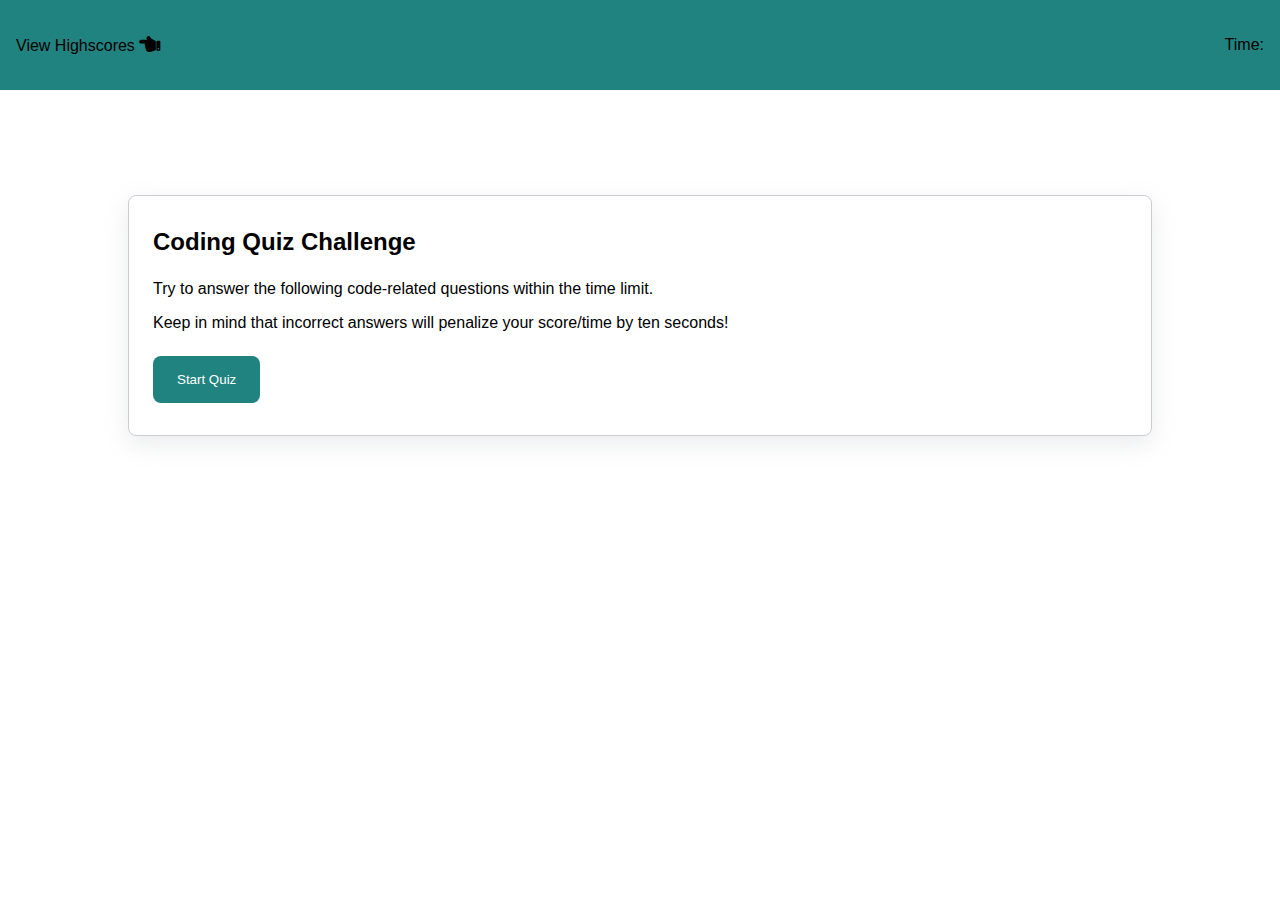
==== week 1 - Quiz app/index.html @ 502e9b3f "added week-1 files and index page style and content" ====
<!DOCTYPE html>
<html lang="en">

<head>
    <meta charset="UTF-8">
    <meta http-equiv="X-UA-Compatible" content="IE=edge">
    <meta name="viewport" content="width=device-width, initial-scale=1.0">
    <link rel="stylesheet" href="./assets/style.css">
    <link rel="stylesheet" href="https://cdnjs.cloudflare.com/ajax/libs/font-awesome/5.15.3/css/all.min.css">
    <title>Codedamn - Quiz Project</title>
</head>

<body>
    <header>
        <a id=leaderboard>View Highscores <i class="fas fa-hand-point-left fa-lg"></i>
            </i></a>
        <p>Time:</p>

    </header>
    <main>
        <div class="container">
            <h2>Coding Quiz Challenge</h2>
            <p>Try to answer the following code-related questions within the time limit.</p>
            <p>Keep in mind that incorrect answers will penalize your score/time by ten seconds!</p>
            <button id="start_quiz">Start Quiz</button>
        </div>
    </main>
    <script src="assets/script.js"></script>
</body>

</html>
---- week 1 - Quiz app/assets/style.css ----
* {
  margin: 0rem;
  padding: 0rem;
  box-sizing: border-box;
}

body {
  font-family: Verdana, sans-serif;
  font-size: 16px;
  background-color: white;
  color: #000000;
}
h2 {
  font-size: 24px;
  padding: 1rem 0rem;
}
p {
  padding: 0.5rem 0rem;
}
a {
  cursor: pointer;
  transition: all 0.2s ease-in-out;
}
a:hover {
  color: white;
}
button {
  margin: 1rem 0rem;
  border: none;
  padding: 1rem 1.5rem;
  border-radius: 0.5rem;
  background-color: #218380;
  transition: all 0.2s ease-in-out;
  color: white;
  cursor: pointer;
}
button:hover {
  background-color: #29a09c;
}

header {
  display: flex;
  justify-content: space-between;
  align-items: center;
  height: 10vh;
  padding: 0rem 1rem;
  background-color: #218380;
}
main {
  height: 50vh;
  display: flex;
  flex-direction: column;
  align-items: center;
  justify-content: center;
}
.container {
  width: 80vw;
  border: 0.1rem solid rgba(149, 157, 165, 0.5);
  border-radius: 0.5rem;
  padding: 1rem 1.5rem;
  box-shadow: rgba(149, 157, 165, 0.2) 0px 8px 24px;
}
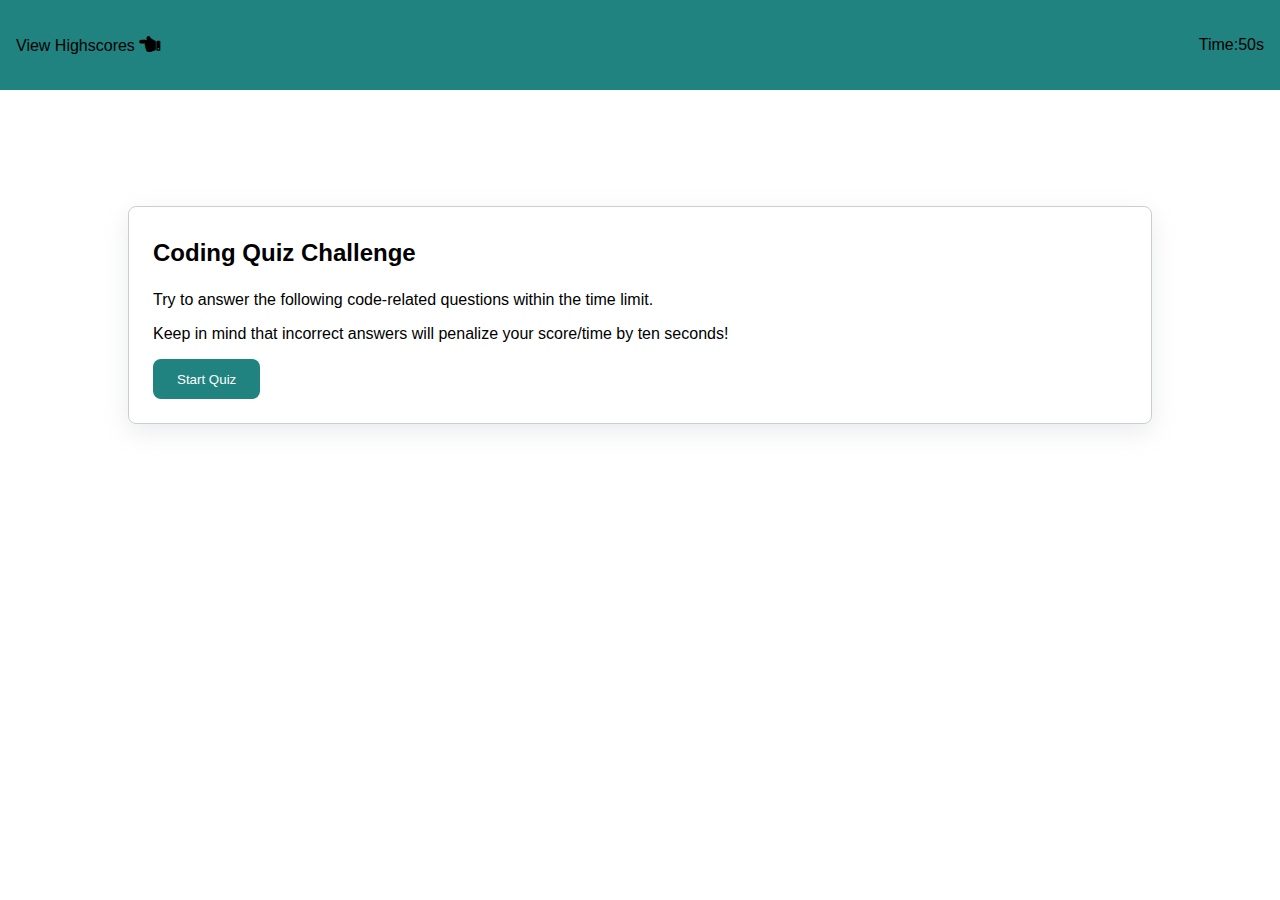
==== commit dc35745f: "added quiz functionlity" ====
--- a/week 1 - Quiz app/index.html
+++ b/week 1 - Quiz app/index.html
@@ -14,15 +14,17 @@
     <header>
         <a id=leaderboard>View Highscores <i class="fas fa-hand-point-left fa-lg"></i>
             </i></a>
-        <p>Time:</p>
+        <p id="timer">Time:50s</p>
 
     </header>
     <main>
-        <div class="container">
+        <div class="container" id="quiz_start_container">
             <h2>Coding Quiz Challenge</h2>
             <p>Try to answer the following code-related questions within the time limit.</p>
             <p>Keep in mind that incorrect answers will penalize your score/time by ten seconds!</p>
             <button id="start_quiz">Start Quiz</button>
+        </div>
+        <div class="container" id="quiz_play_container">
         </div>
     </main>
     <script src="assets/script.js"></script>
--- a/week 1 - Quiz app/assets/style.css
+++ b/week 1 - Quiz app/assets/style.css
@@ -24,10 +24,15 @@
 a:hover {
   color: white;
 }
+input {
+  padding: 0.5rem;
+  border: 0.1rem solid gray;
+  border-radius: 0.5rem;
+}
 button {
-  margin: 1rem 0rem;
+  margin: 0.5rem 0rem;
   border: none;
-  padding: 1rem 1.5rem;
+  padding: 0.8rem 1.5rem;
   border-radius: 0.5rem;
   background-color: #218380;
   transition: all 0.2s ease-in-out;
@@ -60,3 +65,18 @@
   padding: 1rem 1.5rem;
   box-shadow: rgba(149, 157, 165, 0.2) 0px 8px 24px;
 }
+#quiz_play_container {
+  display: none;
+}
+.answer {
+  padding: 1rem 1.5rem;
+  margin: 0.1rem 0rem;
+  background-color: #218380;
+  border-radius: 0.5rem;
+  cursor: pointer;
+  transition: all 0.2s ease-in-out;
+}
+.answer:hover {
+  background-color: #4dbebb;
+  color: white;
+}
